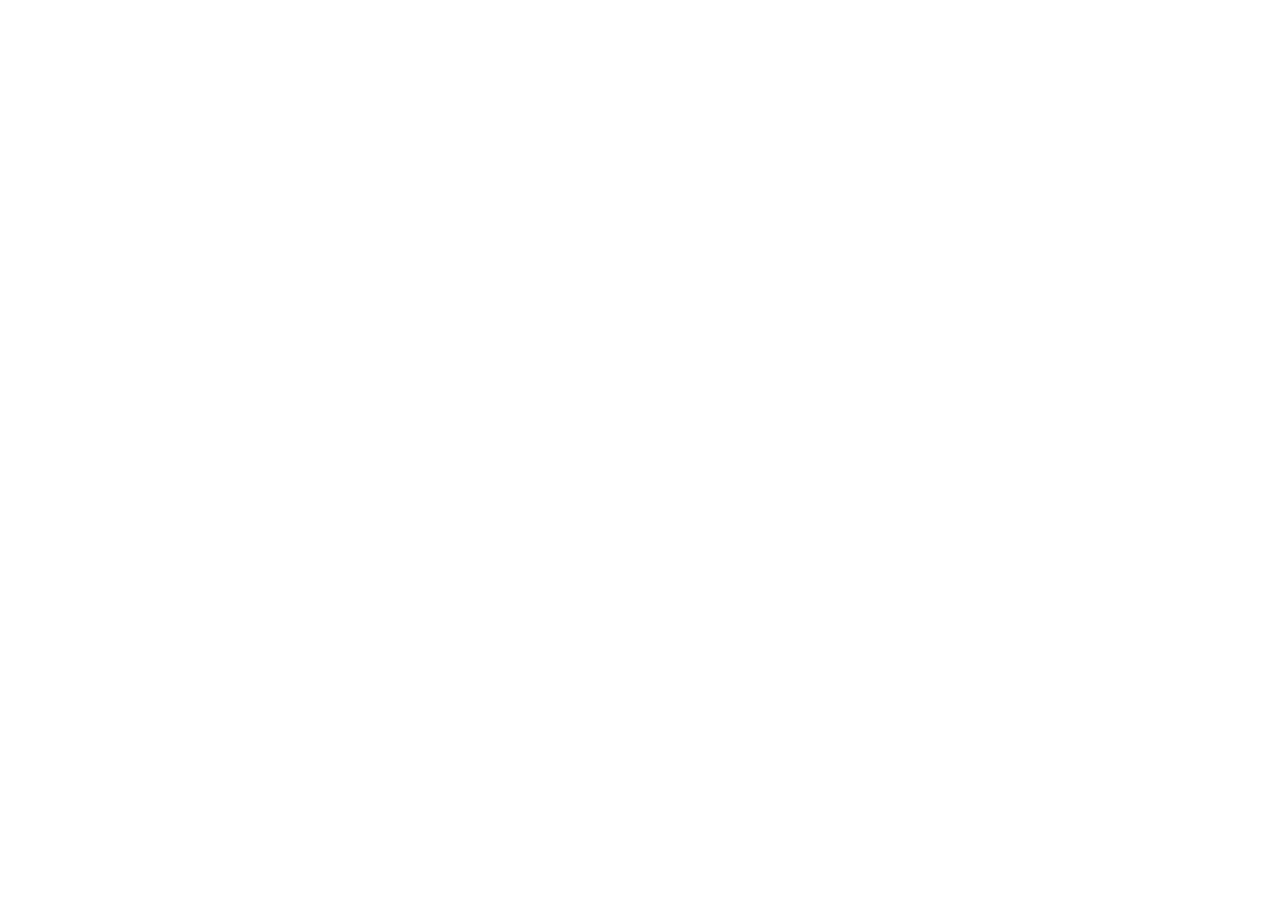
==== Alimentaçao/3ªserie.html @ 05325d76 "início" ====
<!DOCTYPE html>
    <html lang="en">
    <head>
        <meta charset="UTF-8">
        <meta name="viewport" content="width=device-width, initial-scale=1.0">
        <title>Cardápio</title>
        <link rel="stylesheet" href="../Alimentaçao/3°serie.css">
        <link rel="sortcut icon" href="../Ces Logo.png" type="image/x-icon" />
        <meta name="viewport" content="width=device-width, user-scalable=no">
        <link rel="stylesheet" href="https://cdnjs.cloudflare.com/ajax/libs/font-awesome/6.2.1/css/all.min.css" integrity="sha512-MV7K8+y+gLIBoVD59lQIYicR65iaqukzvf/nwasF0nqhPay5w/9lJmVM2hMDcnK1OnMGCdVK+iQrJ7lzPJQd1w==" crossorigin="anonymous" referrerpolicy="no-referrer" />
    </head> 
<body>
</body>
</html>
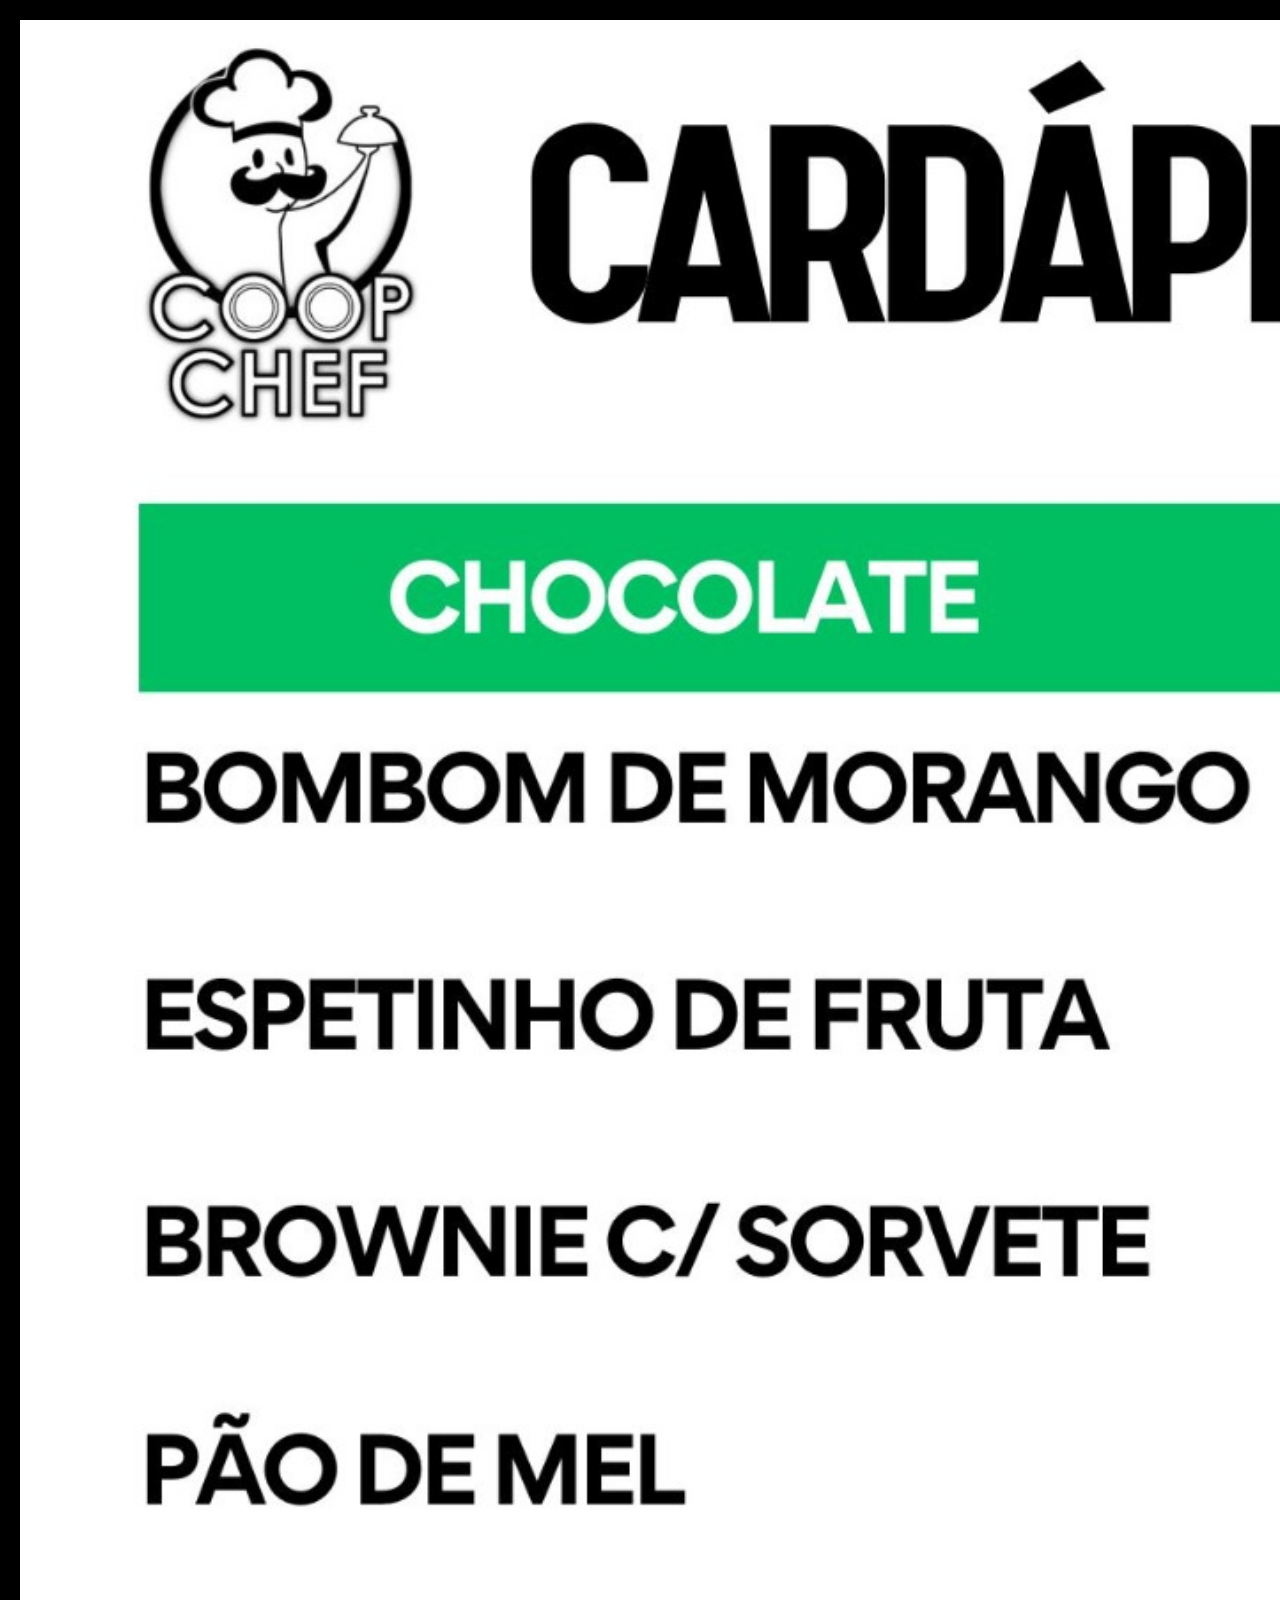
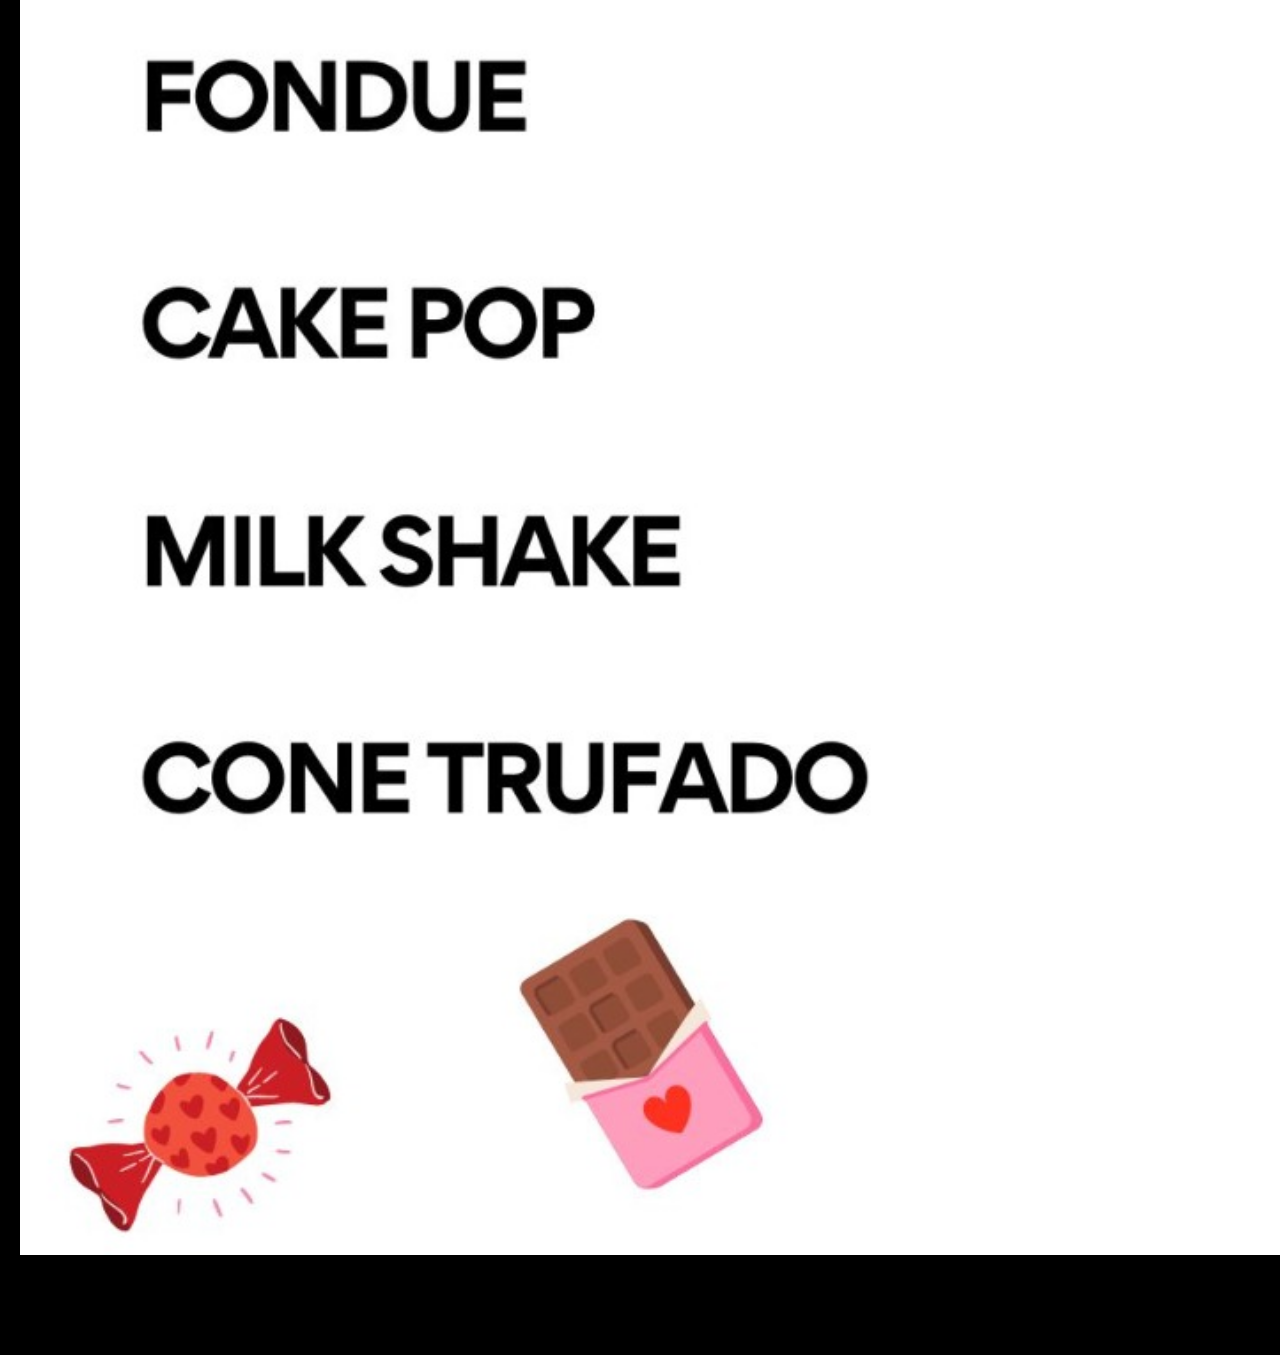
==== commit 69063c7a: "terceira" ====
--- a/Alimentaçao/3ªserie.html
+++ b/Alimentaçao/3ªserie.html
@@ -4,7 +4,7 @@
         <meta charset="UTF-8">
         <meta name="viewport" content="width=device-width, initial-scale=1.0">
         <title>Cardápio</title>
-        <link rel="stylesheet" href="../Alimentaçao/3°serie.css">
+        <link rel="stylesheet" href="../Alimentaçao/3ªserie.css">
         <link rel="sortcut icon" href="../Ces Logo.png" type="image/x-icon" />
         <meta name="viewport" content="width=device-width, user-scalable=no">
         <link rel="stylesheet" href="https://cdnjs.cloudflare.com/ajax/libs/font-awesome/6.2.1/css/all.min.css" integrity="sha512-MV7K8+y+gLIBoVD59lQIYicR65iaqukzvf/nwasF0nqhPay5w/9lJmVM2hMDcnK1OnMGCdVK+iQrJ7lzPJQd1w==" crossorigin="anonymous" referrerpolicy="no-referrer" />
--- a/Alimentaçao/3ªserie.css
+++ b/Alimentaçao/3ªserie.css
@@ -0,0 +1,31 @@
+*{
+    margin: 20px;
+    margin-bottom: 100px;
+}
+body{
+    margin: 0;
+    padding: 0;
+    display:flex;
+}
+body{
+    width: 90vw;
+    height: 315vh;
+    background-color: black;
+    background-image: url(Artes/3chocolate.jpeg);
+    background-size: cover;
+    position: relative;
+    background-repeat: no-repeat;
+}
+@media screen and (max-width: 768px){
+    *{
+        margin: 5px;
+    }
+    body{
+        margin-top: 20px;
+        background-color: white;
+        height: 60vh;
+        background-image: url(Artes/3chocolate.jpeg);
+        background-repeat: no-repeat;
+        display: flex;
+    }
+}
